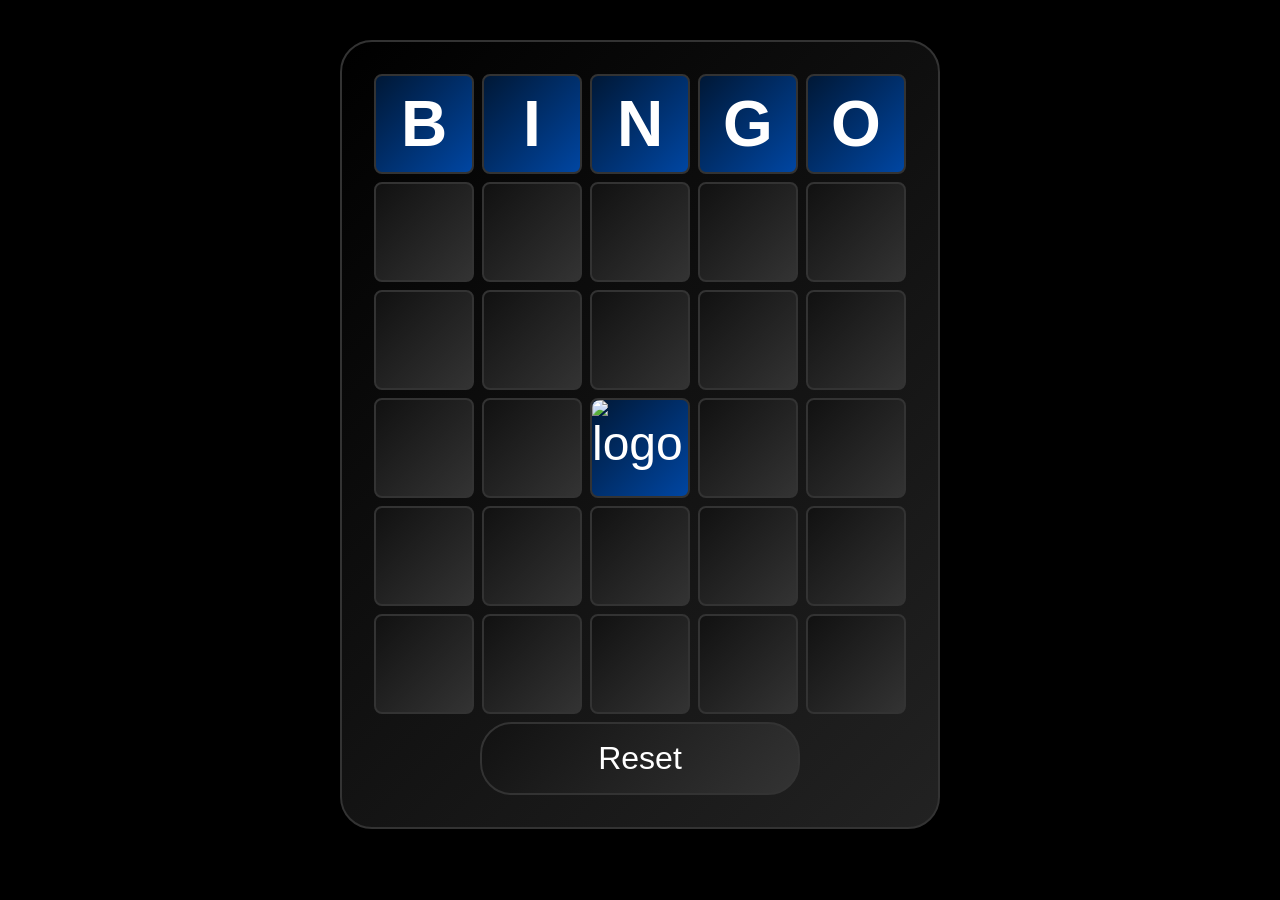
==== play/index.html @ 4cb3de9b "mv bingo to bingo.nikoboi.dev" ====
<!DOCTYPE html>
<html lang="en">

<head>
    <meta charset="utf-8">
    <meta name="viewport" content="width=device-width, initial-scale=1">
    <title>Bingo | Nikoboi</title>
    <link rel="icon" type="image/svg" href="/assets/nikoboi/n/squircle/gradient/ribbon.svg">
    <link rel="stylesheet" href="style.css">

    <script src="https://cdn.jsdelivr.net/npm/canvas-confetti@1.6.0/dist/confetti.browser.min.js"></script>
    <script defer src="script.js"></script>
</head>

<body>
    <div class="container">

        <div class="bingo-container">

            <div class="headers">
                <div class="b-header">B</div>
                <div class="i-header">I</div>
                <div class="n-header">N</div>
                <div class="g-header">G</div>
                <div class="o-header">O</div>
            </div>

            <div class="bingo-board">

                <div id="B1"></div>
                <div id="I1"></div>
                <div id="N1"></div>
                <div id="G1"></div>
                <div id="O1"></div>

                <div id="B2"></div>
                <div id="I2"></div>
                <div id="N2"></div>
                <div id="G2"></div>
                <div id="O2"></div>

                <div id="B3"></div>
                <div id="I3"></div>
                <div id="N3" class="free-space marked">
                    <img class="logo-img" src="/assets/nikoboi/n/square/gradient/ribbon.svg" alt="logo">
                </div>
                <div id="G3"></div>
                <div id="O3"></div>

                <div id="B4"></div>
                <div id="I4"></div>
                <div id="N4"></div>
                <div id="G4"></div>
                <div id="O4"></div>

                <div id="B5"></div>
                <div id="I5"></div>
                <div id="N5"></div>
                <div id="G5"></div>
                <div id="O5"></div>

            </div>

            <div class="button-container">

                <div id="winMessage"></div>

                <button id="resetBtn">Reset</button>

            </div>
        </div>

    </div>
</body>

</html>
---- play/style.css ----
:root {
    --scale: 1;
    --font-size: 64px;
    --button-size: 256px;
    --buttons-per-row: 3;
    --gap: 8px;
    --mobile-gap: 4px;
    --border-radius: 8px;
    --mobile-border-radius: 4px;
    --padding: 32px;
    --mobile-padding: 8px;
    --margin: 8px;
    --mobile-margin: 0px;

    --primary-color: #002F6C;
    --text-color: #ffffff;
    --link-color: #8097B6;
    --body-bg-color: #000000;
    --container-bg-color: #111111;
    --box-bg-color: #222222;
    --border: 2px solid #333333;
    --mobile-border: 1px solid #333333;
    --win-color: #406391;

    --icon-filter: invert(1) brightness(2);
}

body {
    box-sizing: border-box;
    background-color: var(--body-bg-color);
    color: var(--text-color);
    font-family: 'Arial', sans-serif;
    display: flex;
    justify-content: center;
    align-items: center;
    min-height: calc(100vh - var(--padding) * 2);
    flex-direction: column;
    padding: var(--padding);
}

.container {
    background: linear-gradient(135deg, #000000, #222222);
    width: 90%;
    max-width: 600px;
    border-radius: calc(var(--border-radius) * 4);
    padding: var(--padding);
    display: flex;
    flex-direction: column;
    align-items: center;
    box-sizing: border-box;
    border: var(--border);
    gap: var(--gap);
}

.bingo-container {
    width: 100%;
    display: flex;
    flex-direction: column;
    align-items: center;
    margin-left: var(--margin);
    margin-right: var(--margin);
}

.headers {
    display: grid;
    grid-template-columns: repeat(5, 1fr);
    width: 100%;
    margin: var(--margin);
    margin-top: 0;
    border-radius: var(--border-radius);
    gap: var(--gap);
}

.headers .b-header,
.headers .i-header,
.headers .n-header,
.headers .g-header,
.headers .o-header {
    border: var(--border);
    display: flex;
    justify-content: center;
    align-items: center;
    aspect-ratio: 1;
    background: linear-gradient(135deg, #001836, #0046a2);
    color: var(--text-color);
    font-weight: bold;
    border-radius: var(--border-radius);
    font-size: var(--font-size);
}

.bingo-board {
    display: grid;
    grid-template-columns: repeat(5, 1fr);
    grid-template-rows: repeat(5, 1fr);
    gap: var(--gap);
    width: 100%;
    aspect-ratio: 1;
    max-width: 100%;
    max-height: 100%;
    justify-items: stretch;
    align-items: stretch;
}

.bingo-board div {
    border: var(--border);
    display: flex;
    justify-content: center;
    align-items: center;
    font-size: calc(var(--font-size) * 0.75);
    user-select: none;
    box-sizing: border-box;
    padding: 0;
    cursor: pointer;
    transition: transform 0.2s ease;
    background: linear-gradient(135deg, #111111, #333333);
    border-radius: var(--border-radius);
}

.bingo-board div:hover {
    background: linear-gradient(135deg, #001836, #0046a2);
    transform: scale(1.05);
}

.bingo-board div.marked {
    background: linear-gradient(135deg, #001836, #0046a2) !important;
}

.bingo-board div.marked:hover {
    background: linear-gradient(135deg, #001836, #0046a2);
    transform: scale(1.05);
}

.free-space {
    aspect-ratio: 1;
    display: flex;
    justify-content: center;
    align-items: center;
    min-width: 0;
    min-height: 0;
}

.free-space img.logo-img {
    width: 100%;
    height: 100%;
    border-radius: var(--border-radius);
    object-fit: cover;
}

.marked {
    background: linear-gradient(135deg, #001836, #0046a2);
}

.button-container {
    display: flex;
    flex-direction: column;
    align-items: center;
    width: 60%;
    margin: var(--margin);
    margin-bottom: 0;
    gap: var(--gap);
}

.button-container > * {
    width: 100%;
    box-sizing: border-box;
}

#resetBtn {
    width: 100%;
    display: flex;
    padding: calc(var(--padding) / 2) var(--padding);
    background: linear-gradient(135deg, #111111, #333333);
    border: var(--border);
    border-radius: calc(var(--border-radius) * 4);
    color: var(--text-color);
    font-size: calc(var(--font-size) / 2);
    cursor: pointer;
    transition: transform 0.2s ease;
    justify-content: center;
}

#resetBtn:hover {
    background: linear-gradient(135deg, #001836, #0046a2);
    transform: scale(1.05);
}

#winMessage {
    width: 100%;
    display: none;
    padding: calc(var(--padding) / 2) var(--padding);
    background: linear-gradient(135deg, #001836, #0046a2);
    color: var(--text-color);
    border: var(--border);
    border-radius: calc(var(--border-radius) * 4);
    font-size: calc(var(--font-size) / 2);
    font-weight: bold;
    animation: pop 0.5s ease-in-out forwards;
    text-align: center;
}

@keyframes pop {
    0% {
        transform: scale(0.5);
        opacity: 0;
    }

    50% {
        transform: scale(1.05);
        opacity: 1;
    }

    100% {
        transform: scale(1);
        opacity: 1;
    }
}

@media screen and (max-width: 480px) {
    body {
        padding: var(--mobile-padding);
        margin: var(--mobile-margin);
    }

    .container {
        padding: var(--mobile-padding);
        width: 100%;
        max-width: none;
        border-radius: var(--mobile-border-radius);
        border: var(--mobile-border);
        background: linear-gradient(90deg, #000000, #222222);
    }

    .bingo-container {
        gap: var(--mobile-gap);
    }

    .headers {
        gap: var(--mobile-gap);
        margin: var(--mobile-margin);
    }

    .headers .b-header,
    .headers .i-header,
    .headers .n-header,
    .headers .g-header,
    .headers .o-header {
        width: 100%;
        font-size: calc(var(--font-size) / 2);
        border-radius: var(--mobile-border-radius);
        width: 100%;
        aspect-ratio: 1;
        border: var(--mobile-border);
        background: linear-gradient(90deg, #001836, #0046a2);
    }

    .bingo-board {
        display: grid;
        grid-template-columns: repeat(5, 1fr);
        grid-template-rows: repeat(5, 1fr);
        gap: var(--mobile-gap);
        width: 100%;
        aspect-ratio: 1;
    }

    .bingo-board div {
        font-size: calc(var(--font-size) / 3);
        border-radius: var(--mobile-border-radius);
        border: var(--mobile-border);
        background: linear-gradient(90deg, #111111, #333333);
    }

    .bingo-board div:hover {
        background: linear-gradient(90deg, #001836, #0046a2);
    }

    .bingo-board div.marked {
        background: linear-gradient(90deg, #001836, #0046a2) !important;
    }

    .bingo-board div.marked:hover {
        background: linear-gradient(90deg, #001836, #0046a2);
    }

    .marked {
        background: linear-gradient(90deg, #001836, #0046a2);
    }

    .button-container {
        margin: var(--mobile-margin);
        gap: var(--mobile-gap);
    }

    #resetBtn {
        padding: var(--mobile-padding);
        font-size: calc(var(--font-size) / 4);
        margin: var(--mobile-margin);
        border: var(--mobile-border);
        border-radius: var(--mobile-border-radius);
        background: linear-gradient(90deg, #111111, #333333);
    }

    #resetBtn:hover {
        background: linear-gradient(90deg, #001836, #0046a2);
    }

    .free-space img.logo-img {
        border-radius: var(--mobile-border-radius);
    }

    #winMessage {
        font-size: calc(var(--font-size) / 4);
        border: var(--mobile-border);
        padding: var(--mobile-padding);
        margin: var(--mobile-margin);
        border-radius: var(--mobile-border-radius);
        background: linear-gradient(90deg, #001836, #0046a2);
    }
}
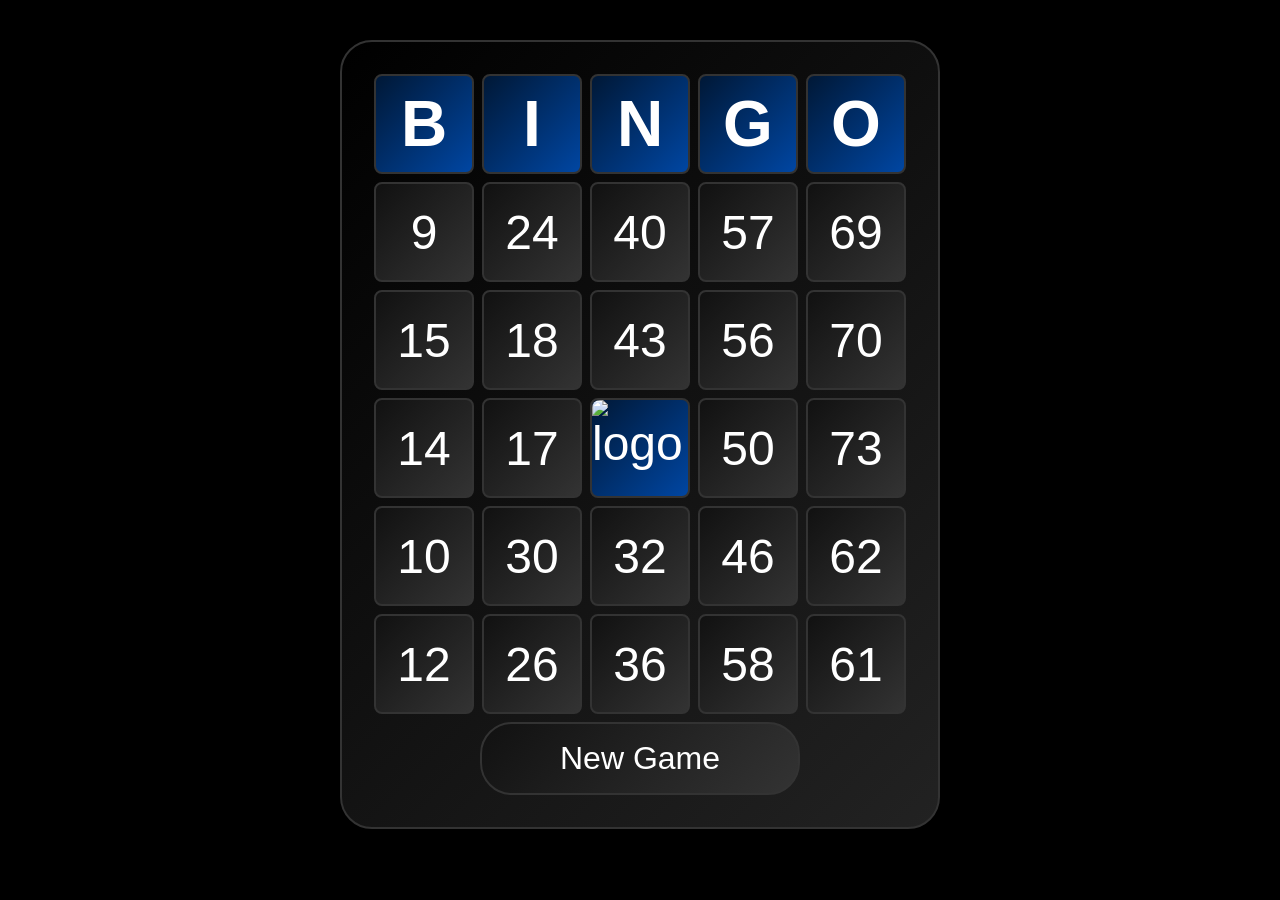
==== commit f3a46b1f: "Format w/Prettier and update asset links" ====
--- a/play/index.html
+++ b/play/index.html
@@ -1,76 +1,67 @@
-<!DOCTYPE html>
+<!doctype html>
 <html lang="en">
+	<head>
+		<meta charset="utf-8" />
+		<meta name="viewport" content="width=device-width, initial-scale=1" />
+		<title>Bingo | Nikoboi</title>
+		<link rel="icon" type="image/svg" href="https://assets.nikoboi.dev/nikoboi/n/squircle/gradient/ribbon.svg" />
+		<link rel="stylesheet" href="style.css" />
 
-<head>
-    <meta charset="utf-8">
-    <meta name="viewport" content="width=device-width, initial-scale=1">
-    <title>Bingo | Nikoboi</title>
-    <link rel="icon" type="image/svg" href="/assets/nikoboi/n/squircle/gradient/ribbon.svg">
-    <link rel="stylesheet" href="style.css">
+		<script src="https://cdn.jsdelivr.net/npm/canvas-confetti@1.6.0/dist/confetti.browser.min.js"></script>
+		<script defer src="script.js"></script>
+	</head>
 
-    <script src="https://cdn.jsdelivr.net/npm/canvas-confetti@1.6.0/dist/confetti.browser.min.js"></script>
-    <script defer src="script.js"></script>
-</head>
+	<body>
+		<div class="container">
+			<div class="bingo-container">
+				<div class="headers">
+					<div class="b-header">B</div>
+					<div class="i-header">I</div>
+					<div class="n-header">N</div>
+					<div class="g-header">G</div>
+					<div class="o-header">O</div>
+				</div>
 
-<body>
-    <div class="container">
+				<div class="bingo-board">
+					<div id="B1"></div>
+					<div id="I1"></div>
+					<div id="N1"></div>
+					<div id="G1"></div>
+					<div id="O1"></div>
 
-        <div class="bingo-container">
+					<div id="B2"></div>
+					<div id="I2"></div>
+					<div id="N2"></div>
+					<div id="G2"></div>
+					<div id="O2"></div>
 
-            <div class="headers">
-                <div class="b-header">B</div>
-                <div class="i-header">I</div>
-                <div class="n-header">N</div>
-                <div class="g-header">G</div>
-                <div class="o-header">O</div>
-            </div>
+					<div id="B3"></div>
+					<div id="I3"></div>
+					<div id="N3" class="free-space marked">
+						<img class="logo-img" src="https://assets.nikoboi.dev/nikoboi/n/square/gradient/ribbon.svg" alt="logo" />
+					</div>
+					<div id="G3"></div>
+					<div id="O3"></div>
 
-            <div class="bingo-board">
+					<div id="B4"></div>
+					<div id="I4"></div>
+					<div id="N4"></div>
+					<div id="G4"></div>
+					<div id="O4"></div>
 
-                <div id="B1"></div>
-                <div id="I1"></div>
-                <div id="N1"></div>
-                <div id="G1"></div>
-                <div id="O1"></div>
+					<div id="B5"></div>
+					<div id="I5"></div>
+					<div id="N5"></div>
+					<div id="G5"></div>
+					<div id="O5"></div>
+				</div>
 
-                <div id="B2"></div>
-                <div id="I2"></div>
-                <div id="N2"></div>
-                <div id="G2"></div>
-                <div id="O2"></div>
+				<div class="button-container">
+					<div id="winMessage"></div>
 
-                <div id="B3"></div>
-                <div id="I3"></div>
-                <div id="N3" class="free-space marked">
-                    <img class="logo-img" src="/assets/nikoboi/n/square/gradient/ribbon.svg" alt="logo">
-                </div>
-                <div id="G3"></div>
-                <div id="O3"></div>
-
-                <div id="B4"></div>
-                <div id="I4"></div>
-                <div id="N4"></div>
-                <div id="G4"></div>
-                <div id="O4"></div>
-
-                <div id="B5"></div>
-                <div id="I5"></div>
-                <div id="N5"></div>
-                <div id="G5"></div>
-                <div id="O5"></div>
-
-            </div>
-
-            <div class="button-container">
-
-                <div id="winMessage"></div>
-
-                <button id="resetBtn">Reset</button>
-
-            </div>
-        </div>
-
-    </div>
-</body>
-
+					<button id="resetBtn">Reset</button>
+				</div>
+			</div>
+		</div>
+	</body>
 </html>
--- a/play/style.css
+++ b/play/style.css
@@ -1,74 +1,74 @@
 :root {
-    --scale: 1;
-    --font-size: 64px;
-    --button-size: 256px;
-    --buttons-per-row: 3;
-    --gap: 8px;
-    --mobile-gap: 4px;
-    --border-radius: 8px;
-    --mobile-border-radius: 4px;
-    --padding: 32px;
-    --mobile-padding: 8px;
-    --margin: 8px;
-    --mobile-margin: 0px;
-
-    --primary-color: #002F6C;
-    --text-color: #ffffff;
-    --link-color: #8097B6;
-    --body-bg-color: #000000;
-    --container-bg-color: #111111;
-    --box-bg-color: #222222;
-    --border: 2px solid #333333;
-    --mobile-border: 1px solid #333333;
-    --win-color: #406391;
-
-    --icon-filter: invert(1) brightness(2);
+	--scale: 1;
+	--font-size: 64px;
+	--button-size: 256px;
+	--buttons-per-row: 3;
+	--gap: 8px;
+	--mobile-gap: 4px;
+	--border-radius: 8px;
+	--mobile-border-radius: 4px;
+	--padding: 32px;
+	--mobile-padding: 8px;
+	--margin: 8px;
+	--mobile-margin: 0px;
+
+	--primary-color: #002f6c;
+	--text-color: #ffffff;
+	--link-color: #8097b6;
+	--body-bg-color: #000000;
+	--container-bg-color: #111111;
+	--box-bg-color: #222222;
+	--border: 2px solid #333333;
+	--mobile-border: 1px solid #333333;
+	--win-color: #406391;
+
+	--icon-filter: invert(1) brightness(2);
 }
 
 body {
-    box-sizing: border-box;
-    background-color: var(--body-bg-color);
-    color: var(--text-color);
-    font-family: 'Arial', sans-serif;
-    display: flex;
-    justify-content: center;
-    align-items: center;
-    min-height: calc(100vh - var(--padding) * 2);
-    flex-direction: column;
-    padding: var(--padding);
+	box-sizing: border-box;
+	background-color: var(--body-bg-color);
+	color: var(--text-color);
+	font-family: "Arial", sans-serif;
+	display: flex;
+	justify-content: center;
+	align-items: center;
+	min-height: calc(100vh - var(--padding) * 2);
+	flex-direction: column;
+	padding: var(--padding);
 }
 
 .container {
-    background: linear-gradient(135deg, #000000, #222222);
-    width: 90%;
-    max-width: 600px;
-    border-radius: calc(var(--border-radius) * 4);
-    padding: var(--padding);
-    display: flex;
-    flex-direction: column;
-    align-items: center;
-    box-sizing: border-box;
-    border: var(--border);
-    gap: var(--gap);
+	background: linear-gradient(135deg, #000000, #222222);
+	width: 90%;
+	max-width: 600px;
+	border-radius: calc(var(--border-radius) * 4);
+	padding: var(--padding);
+	display: flex;
+	flex-direction: column;
+	align-items: center;
+	box-sizing: border-box;
+	border: var(--border);
+	gap: var(--gap);
 }
 
 .bingo-container {
-    width: 100%;
-    display: flex;
-    flex-direction: column;
-    align-items: center;
-    margin-left: var(--margin);
-    margin-right: var(--margin);
+	width: 100%;
+	display: flex;
+	flex-direction: column;
+	align-items: center;
+	margin-left: var(--margin);
+	margin-right: var(--margin);
 }
 
 .headers {
-    display: grid;
-    grid-template-columns: repeat(5, 1fr);
-    width: 100%;
-    margin: var(--margin);
-    margin-top: 0;
-    border-radius: var(--border-radius);
-    gap: var(--gap);
+	display: grid;
+	grid-template-columns: repeat(5, 1fr);
+	width: 100%;
+	margin: var(--margin);
+	margin-top: 0;
+	border-radius: var(--border-radius);
+	gap: var(--gap);
 }
 
 .headers .b-header,
@@ -76,243 +76,243 @@
 .headers .n-header,
 .headers .g-header,
 .headers .o-header {
-    border: var(--border);
-    display: flex;
-    justify-content: center;
-    align-items: center;
-    aspect-ratio: 1;
-    background: linear-gradient(135deg, #001836, #0046a2);
-    color: var(--text-color);
-    font-weight: bold;
-    border-radius: var(--border-radius);
-    font-size: var(--font-size);
+	border: var(--border);
+	display: flex;
+	justify-content: center;
+	align-items: center;
+	aspect-ratio: 1;
+	background: linear-gradient(135deg, #001836, #0046a2);
+	color: var(--text-color);
+	font-weight: bold;
+	border-radius: var(--border-radius);
+	font-size: var(--font-size);
 }
 
 .bingo-board {
-    display: grid;
-    grid-template-columns: repeat(5, 1fr);
-    grid-template-rows: repeat(5, 1fr);
-    gap: var(--gap);
-    width: 100%;
-    aspect-ratio: 1;
-    max-width: 100%;
-    max-height: 100%;
-    justify-items: stretch;
-    align-items: stretch;
+	display: grid;
+	grid-template-columns: repeat(5, 1fr);
+	grid-template-rows: repeat(5, 1fr);
+	gap: var(--gap);
+	width: 100%;
+	aspect-ratio: 1;
+	max-width: 100%;
+	max-height: 100%;
+	justify-items: stretch;
+	align-items: stretch;
 }
 
 .bingo-board div {
-    border: var(--border);
-    display: flex;
-    justify-content: center;
-    align-items: center;
-    font-size: calc(var(--font-size) * 0.75);
-    user-select: none;
-    box-sizing: border-box;
-    padding: 0;
-    cursor: pointer;
-    transition: transform 0.2s ease;
-    background: linear-gradient(135deg, #111111, #333333);
-    border-radius: var(--border-radius);
+	border: var(--border);
+	display: flex;
+	justify-content: center;
+	align-items: center;
+	font-size: calc(var(--font-size) * 0.75);
+	user-select: none;
+	box-sizing: border-box;
+	padding: 0;
+	cursor: pointer;
+	transition: transform 0.2s ease;
+	background: linear-gradient(135deg, #111111, #333333);
+	border-radius: var(--border-radius);
 }
 
 .bingo-board div:hover {
-    background: linear-gradient(135deg, #001836, #0046a2);
-    transform: scale(1.05);
+	background: linear-gradient(135deg, #001836, #0046a2);
+	transform: scale(1.05);
 }
 
 .bingo-board div.marked {
-    background: linear-gradient(135deg, #001836, #0046a2) !important;
+	background: linear-gradient(135deg, #001836, #0046a2) !important;
 }
 
 .bingo-board div.marked:hover {
-    background: linear-gradient(135deg, #001836, #0046a2);
-    transform: scale(1.05);
+	background: linear-gradient(135deg, #001836, #0046a2);
+	transform: scale(1.05);
 }
 
 .free-space {
-    aspect-ratio: 1;
-    display: flex;
-    justify-content: center;
-    align-items: center;
-    min-width: 0;
-    min-height: 0;
+	aspect-ratio: 1;
+	display: flex;
+	justify-content: center;
+	align-items: center;
+	min-width: 0;
+	min-height: 0;
 }
 
 .free-space img.logo-img {
-    width: 100%;
-    height: 100%;
-    border-radius: var(--border-radius);
-    object-fit: cover;
+	width: 100%;
+	height: 100%;
+	border-radius: var(--border-radius);
+	object-fit: cover;
 }
 
 .marked {
-    background: linear-gradient(135deg, #001836, #0046a2);
+	background: linear-gradient(135deg, #001836, #0046a2);
 }
 
 .button-container {
-    display: flex;
-    flex-direction: column;
-    align-items: center;
-    width: 60%;
-    margin: var(--margin);
-    margin-bottom: 0;
-    gap: var(--gap);
+	display: flex;
+	flex-direction: column;
+	align-items: center;
+	width: 60%;
+	margin: var(--margin);
+	margin-bottom: 0;
+	gap: var(--gap);
 }
 
 .button-container > * {
-    width: 100%;
-    box-sizing: border-box;
+	width: 100%;
+	box-sizing: border-box;
 }
 
 #resetBtn {
-    width: 100%;
-    display: flex;
-    padding: calc(var(--padding) / 2) var(--padding);
-    background: linear-gradient(135deg, #111111, #333333);
-    border: var(--border);
-    border-radius: calc(var(--border-radius) * 4);
-    color: var(--text-color);
-    font-size: calc(var(--font-size) / 2);
-    cursor: pointer;
-    transition: transform 0.2s ease;
-    justify-content: center;
+	width: 100%;
+	display: flex;
+	padding: calc(var(--padding) / 2) var(--padding);
+	background: linear-gradient(135deg, #111111, #333333);
+	border: var(--border);
+	border-radius: calc(var(--border-radius) * 4);
+	color: var(--text-color);
+	font-size: calc(var(--font-size) / 2);
+	cursor: pointer;
+	transition: transform 0.2s ease;
+	justify-content: center;
 }
 
 #resetBtn:hover {
-    background: linear-gradient(135deg, #001836, #0046a2);
-    transform: scale(1.05);
+	background: linear-gradient(135deg, #001836, #0046a2);
+	transform: scale(1.05);
 }
 
 #winMessage {
-    width: 100%;
-    display: none;
-    padding: calc(var(--padding) / 2) var(--padding);
-    background: linear-gradient(135deg, #001836, #0046a2);
-    color: var(--text-color);
-    border: var(--border);
-    border-radius: calc(var(--border-radius) * 4);
-    font-size: calc(var(--font-size) / 2);
-    font-weight: bold;
-    animation: pop 0.5s ease-in-out forwards;
-    text-align: center;
+	width: 100%;
+	display: none;
+	padding: calc(var(--padding) / 2) var(--padding);
+	background: linear-gradient(135deg, #001836, #0046a2);
+	color: var(--text-color);
+	border: var(--border);
+	border-radius: calc(var(--border-radius) * 4);
+	font-size: calc(var(--font-size) / 2);
+	font-weight: bold;
+	animation: pop 0.5s ease-in-out forwards;
+	text-align: center;
 }
 
 @keyframes pop {
-    0% {
-        transform: scale(0.5);
-        opacity: 0;
-    }
-
-    50% {
-        transform: scale(1.05);
-        opacity: 1;
-    }
-
-    100% {
-        transform: scale(1);
-        opacity: 1;
-    }
+	0% {
+		transform: scale(0.5);
+		opacity: 0;
+	}
+
+	50% {
+		transform: scale(1.05);
+		opacity: 1;
+	}
+
+	100% {
+		transform: scale(1);
+		opacity: 1;
+	}
 }
 
 @media screen and (max-width: 480px) {
-    body {
-        padding: var(--mobile-padding);
-        margin: var(--mobile-margin);
-    }
-
-    .container {
-        padding: var(--mobile-padding);
-        width: 100%;
-        max-width: none;
-        border-radius: var(--mobile-border-radius);
-        border: var(--mobile-border);
-        background: linear-gradient(90deg, #000000, #222222);
-    }
-
-    .bingo-container {
-        gap: var(--mobile-gap);
-    }
-
-    .headers {
-        gap: var(--mobile-gap);
-        margin: var(--mobile-margin);
-    }
-
-    .headers .b-header,
-    .headers .i-header,
-    .headers .n-header,
-    .headers .g-header,
-    .headers .o-header {
-        width: 100%;
-        font-size: calc(var(--font-size) / 2);
-        border-radius: var(--mobile-border-radius);
-        width: 100%;
-        aspect-ratio: 1;
-        border: var(--mobile-border);
-        background: linear-gradient(90deg, #001836, #0046a2);
-    }
-
-    .bingo-board {
-        display: grid;
-        grid-template-columns: repeat(5, 1fr);
-        grid-template-rows: repeat(5, 1fr);
-        gap: var(--mobile-gap);
-        width: 100%;
-        aspect-ratio: 1;
-    }
-
-    .bingo-board div {
-        font-size: calc(var(--font-size) / 3);
-        border-radius: var(--mobile-border-radius);
-        border: var(--mobile-border);
-        background: linear-gradient(90deg, #111111, #333333);
-    }
-
-    .bingo-board div:hover {
-        background: linear-gradient(90deg, #001836, #0046a2);
-    }
-
-    .bingo-board div.marked {
-        background: linear-gradient(90deg, #001836, #0046a2) !important;
-    }
-
-    .bingo-board div.marked:hover {
-        background: linear-gradient(90deg, #001836, #0046a2);
-    }
-
-    .marked {
-        background: linear-gradient(90deg, #001836, #0046a2);
-    }
-
-    .button-container {
-        margin: var(--mobile-margin);
-        gap: var(--mobile-gap);
-    }
-
-    #resetBtn {
-        padding: var(--mobile-padding);
-        font-size: calc(var(--font-size) / 4);
-        margin: var(--mobile-margin);
-        border: var(--mobile-border);
-        border-radius: var(--mobile-border-radius);
-        background: linear-gradient(90deg, #111111, #333333);
-    }
-
-    #resetBtn:hover {
-        background: linear-gradient(90deg, #001836, #0046a2);
-    }
-
-    .free-space img.logo-img {
-        border-radius: var(--mobile-border-radius);
-    }
-
-    #winMessage {
-        font-size: calc(var(--font-size) / 4);
-        border: var(--mobile-border);
-        padding: var(--mobile-padding);
-        margin: var(--mobile-margin);
-        border-radius: var(--mobile-border-radius);
-        background: linear-gradient(90deg, #001836, #0046a2);
-    }
-}
+	body {
+		padding: var(--mobile-padding);
+		margin: var(--mobile-margin);
+	}
+
+	.container {
+		padding: var(--mobile-padding);
+		width: 100%;
+		max-width: none;
+		border-radius: var(--mobile-border-radius);
+		border: var(--mobile-border);
+		background: linear-gradient(90deg, #000000, #222222);
+	}
+
+	.bingo-container {
+		gap: var(--mobile-gap);
+	}
+
+	.headers {
+		gap: var(--mobile-gap);
+		margin: var(--mobile-margin);
+	}
+
+	.headers .b-header,
+	.headers .i-header,
+	.headers .n-header,
+	.headers .g-header,
+	.headers .o-header {
+		width: 100%;
+		font-size: calc(var(--font-size) / 2);
+		border-radius: var(--mobile-border-radius);
+		width: 100%;
+		aspect-ratio: 1;
+		border: var(--mobile-border);
+		background: linear-gradient(90deg, #001836, #0046a2);
+	}
+
+	.bingo-board {
+		display: grid;
+		grid-template-columns: repeat(5, 1fr);
+		grid-template-rows: repeat(5, 1fr);
+		gap: var(--mobile-gap);
+		width: 100%;
+		aspect-ratio: 1;
+	}
+
+	.bingo-board div {
+		font-size: calc(var(--font-size) / 3);
+		border-radius: var(--mobile-border-radius);
+		border: var(--mobile-border);
+		background: linear-gradient(90deg, #111111, #333333);
+	}
+
+	.bingo-board div:hover {
+		background: linear-gradient(90deg, #001836, #0046a2);
+	}
+
+	.bingo-board div.marked {
+		background: linear-gradient(90deg, #001836, #0046a2) !important;
+	}
+
+	.bingo-board div.marked:hover {
+		background: linear-gradient(90deg, #001836, #0046a2);
+	}
+
+	.marked {
+		background: linear-gradient(90deg, #001836, #0046a2);
+	}
+
+	.button-container {
+		margin: var(--mobile-margin);
+		gap: var(--mobile-gap);
+	}
+
+	#resetBtn {
+		padding: var(--mobile-padding);
+		font-size: calc(var(--font-size) / 4);
+		margin: var(--mobile-margin);
+		border: var(--mobile-border);
+		border-radius: var(--mobile-border-radius);
+		background: linear-gradient(90deg, #111111, #333333);
+	}
+
+	#resetBtn:hover {
+		background: linear-gradient(90deg, #001836, #0046a2);
+	}
+
+	.free-space img.logo-img {
+		border-radius: var(--mobile-border-radius);
+	}
+
+	#winMessage {
+		font-size: calc(var(--font-size) / 4);
+		border: var(--mobile-border);
+		padding: var(--mobile-padding);
+		margin: var(--mobile-margin);
+		border-radius: var(--mobile-border-radius);
+		background: linear-gradient(90deg, #001836, #0046a2);
+	}
+}
